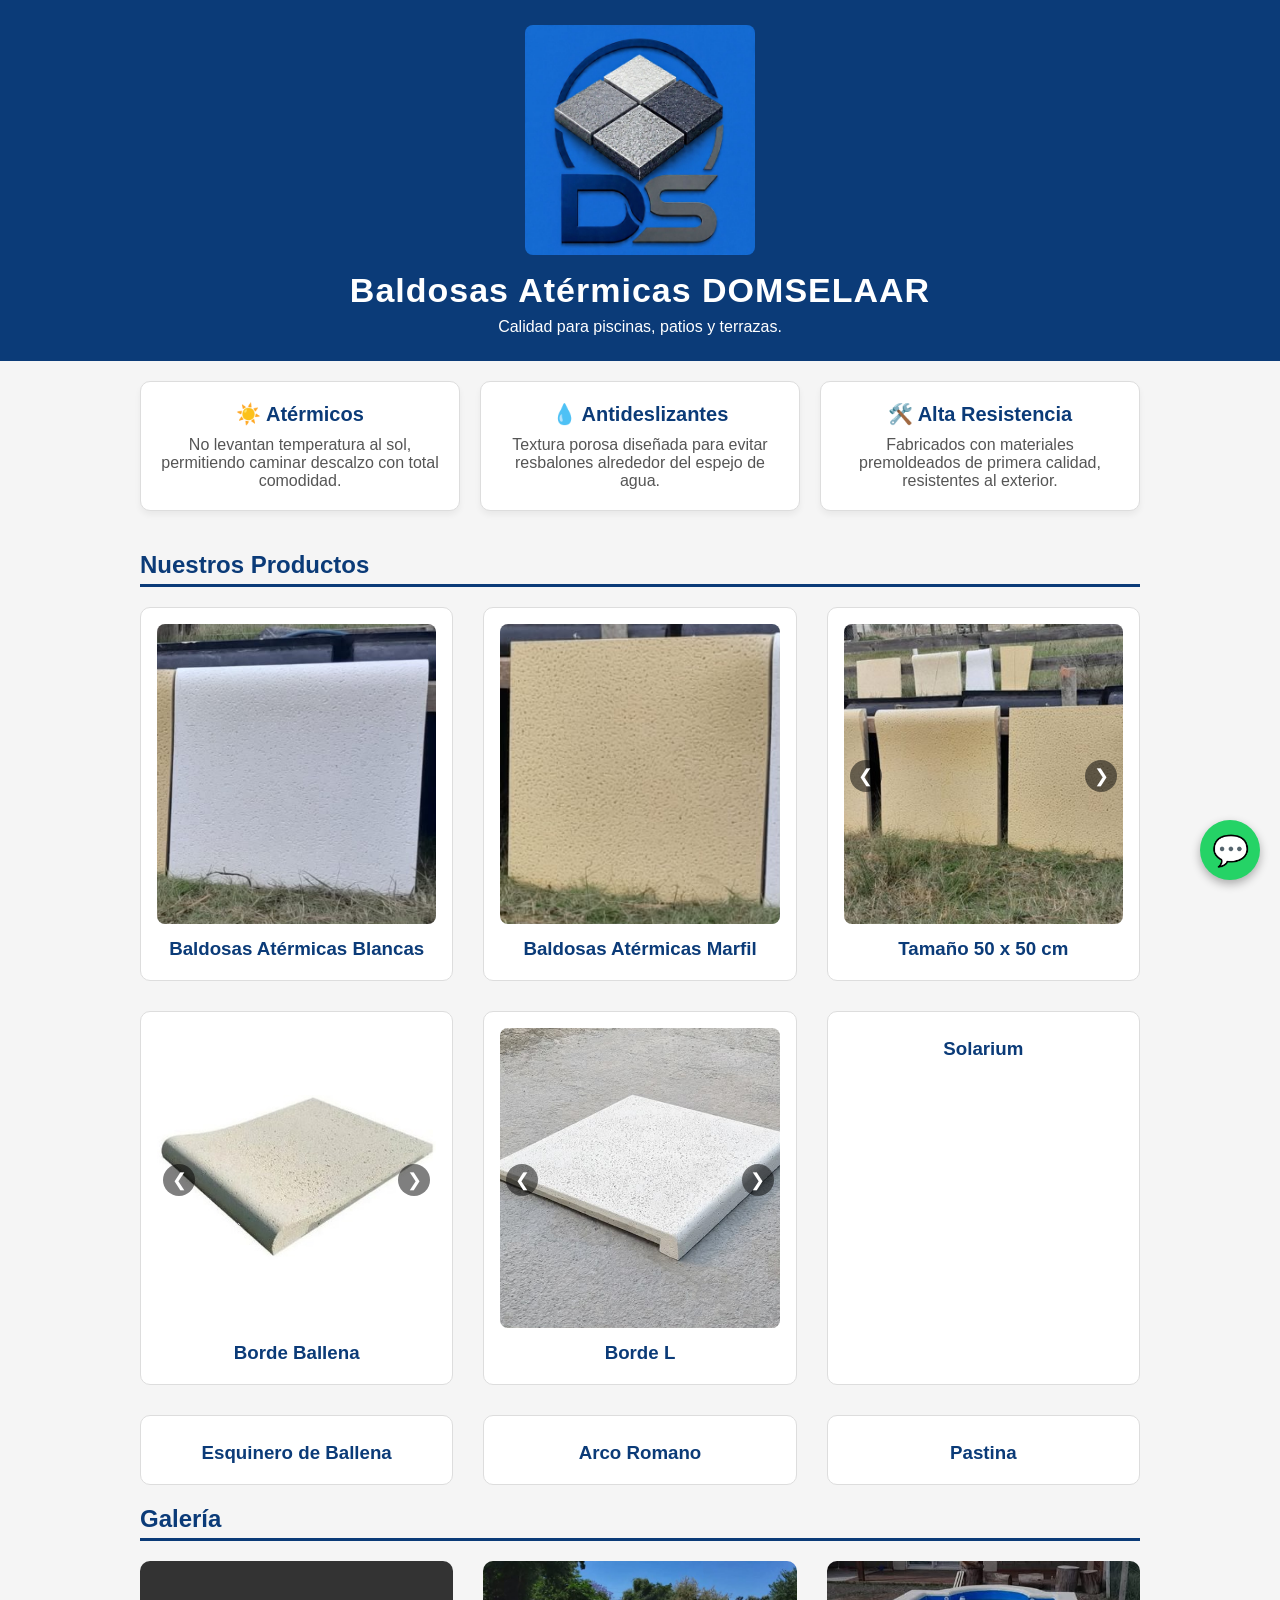
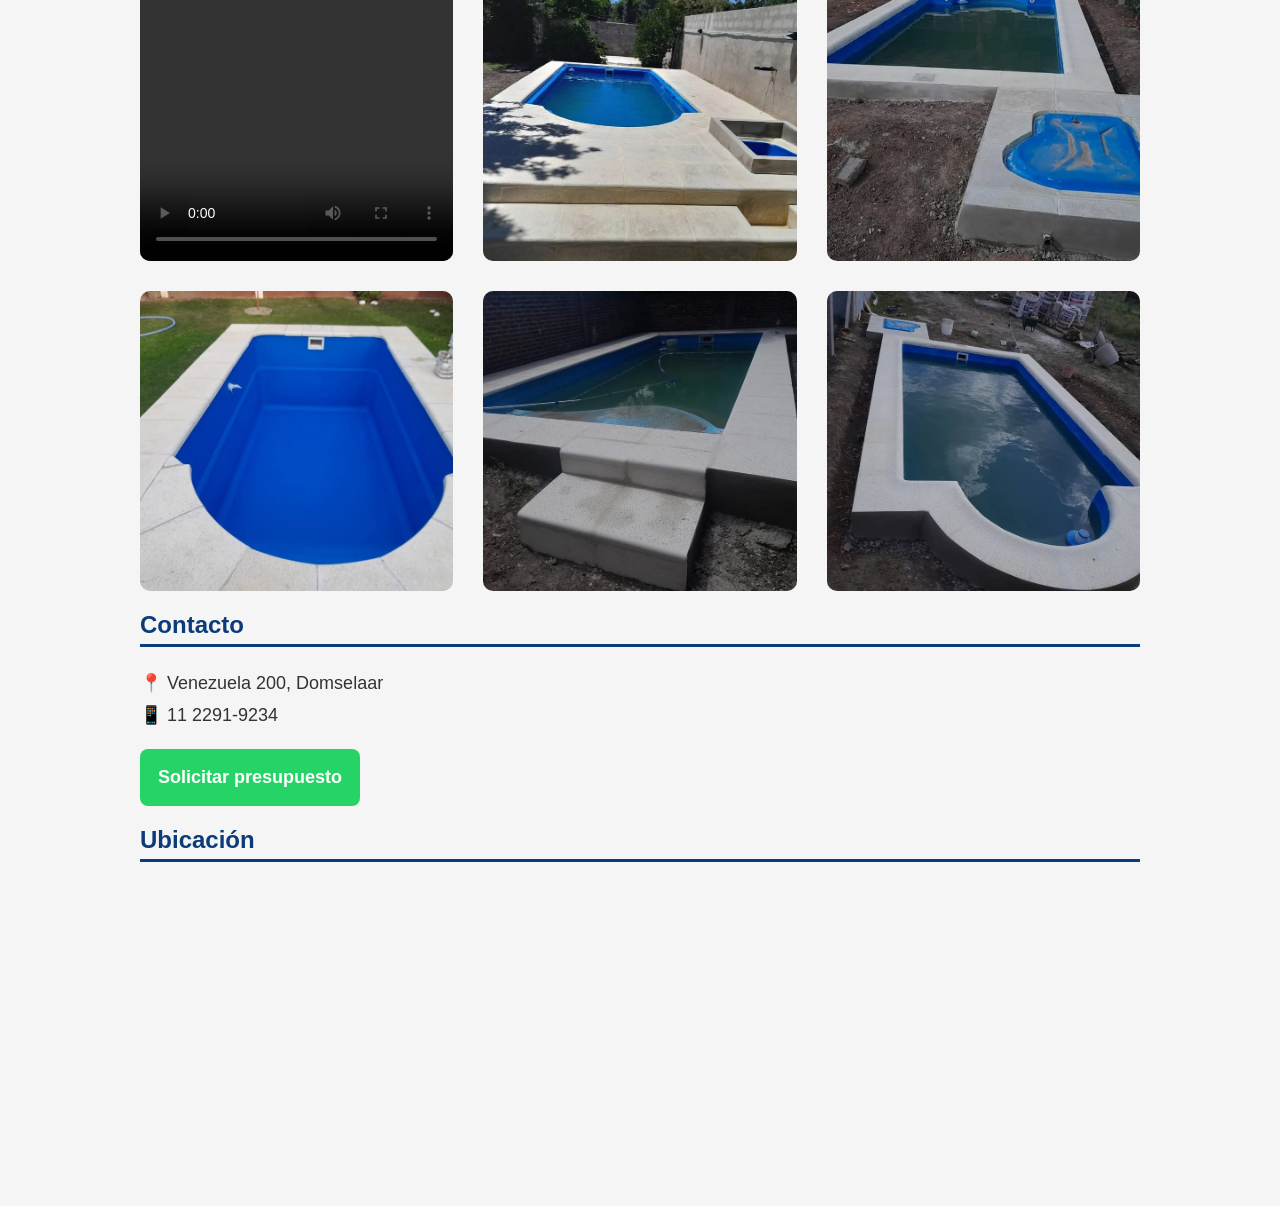
==== index.html @ a7b8232f "Primera version de la pagina de Domselaar" ====
<!DOCTYPE html>
<html lang="es">
<head>
  <meta charset="UTF-8">
  <meta name="viewport" content="width=device-width, initial-scale=1.0">
  <title>Baldosas Atérmicas DOMSELAAR</title>
  <style>
    body { font-family: Arial, sans-serif; margin: 0; background: #f5f5f5; color: #333; }
    header { background: #0b3b78; color: #fff; text-align: center; padding: 25px; }
    header img { max-width: 300px; max-height: 230px; width: auto; height: auto; object-fit: contain; border-radius: 8px; }
    h1 { margin: 12px 0 4px; font-size: 34px; letter-spacing: 1px; }
    header p { margin: 8px 0 0; }
    .wrap { max-width: 1000px; margin: auto; padding: 20px; }
    .gal img, .gal video { width: 100%; height: 300px; object-fit: cover; border-radius: 10px; }
    .gal { display: grid; grid-template-columns: repeat(auto-fit, minmax(250px, 1fr)); gap: 30px; }
    h2 { color: #0b3b78; border-bottom: 3px solid #0b3b78; padding-bottom: 5px; }
    .btn { background: #25D366; color: #fff; padding: 12px 18px; border-radius: 8px; text-decoration: none; font-weight: bold; display: inline-block; }
    .btn:hover { background: #1da851; }
    .wa { position: fixed; right: 20px; bottom: 20px; background: #25D366; color: #fff; width: 60px; height: 60px; border-radius: 50%; display: flex; align-items: center; justify-content: center; text-decoration: none; font-size: 30px; box-shadow: 0 4px 10px rgba(0,0,0,0.3); }
    iframe { width: 100%; height: 300px; border: 0; border-radius: 10px; }
    .contacto p { font-size: 18px; line-height: 1.8; }
    .productos { display: grid; grid-template-columns: repeat(auto-fit, minmax(240px, 1fr)); gap: 30px; }
    .producto { background: #fff; border: 1px solid #ddd; border-radius: 10px; padding: 16px; text-align: center; }
    .producto img.foto, .producto .fotos img, .producto .carrusel img { width: 100%; height: 300px; object-fit: cover; border-radius: 8px; }
    .carrusel { position: relative; margin-bottom: 8px; }
    .carrusel .prev, .carrusel .next { position: absolute; top: 50%; transform: translateY(-50%); background: rgba(0,0,0,.5); color: #fff; border: none; border-radius: 50%; width: 32px; height: 32px; cursor: pointer; font-size: 18px; line-height: 1; z-index: 2; }
    .carrusel .prev { left: 6px; }
    .carrusel .next { right: 6px; }
    .carrusel .prev:hover, .carrusel .next:hover { background: rgba(0,0,0,.75); }
    .producto h3 { margin: 10px 0 4px; color: #0b3b78; }
    .producto p { margin: 0; color: #666; }
    .features { display: grid; grid-template-columns: repeat(auto-fit, minmax(280px, 1fr)); gap: 20px; margin-bottom: 40px; }
    .feature { background: #fff; padding: 20px; border-radius: 10px; border: 1px solid #ddd; text-align: center; box-shadow: 0 4px 6px rgba(0,0,0,0.05); }
    .feature h3 { color: #0b3b78; margin-top: 0; margin-bottom: 10px; font-size: 20px; }
    .feature p { color: #555; margin: 0; font-size: 16px; }
  </style>
</head>
<body>
  <header>
    <img src="logo.jpg" alt="DOMSELAAR">
    <h1>Baldosas Atérmicas DOMSELAAR</h1>
    <p>Calidad para piscinas, patios y terrazas.</p>
  </header>

  <div class="wrap">
    <div class="features">
      <div class="feature">
        <h3>☀️ Atérmicos</h3>
        <p>No levantan temperatura al sol, permitiendo caminar descalzo con total comodidad.</p>
      </div>
      <div class="feature">
        <h3>💧 Antideslizantes</h3>
        <p>Textura porosa diseñada para evitar resbalones alrededor del espejo de agua.</p>
      </div>
      <div class="feature">
        <h3>🛠️ Alta Resistencia</h3>
        <p>Fabricados con materiales premoldeados de primera calidad, resistentes al exterior.</p>
      </div>
    </div>

    <h2>Nuestros Productos</h2>
    <div class="productos">
      <div class="producto">
        <img class="foto" src="blancas1.jpg" alt="Baldosas blancas">
        <h3>Baldosas Atérmicas Blancas</h3>
      </div>
      <div class="producto">
        <img class="foto" src="marfil1.jpg" alt="Baldosas marfil">
        <h3>Baldosas Atérmicas Marfil</h3>
      </div>
      <div class="producto">
        <div class="carrusel" data-fotos='["medida1.jpg","medida2.jpg","medida3.jpg"]'>
          <img src="medida1.jpg" alt="Tamaño 50 x 50 cm">
          <button class="prev" aria-label="Anterior">&#10094;</button>
          <button class="next" aria-label="Siguiente">&#10095;</button>
        </div>
        <h3>Tamaño 50 x 50 cm</h3>
      </div>
      <div class="producto">
        <div class="carrusel" data-fotos='["ballena1.jpg","ballena2.jpg","n03_rec.jpg"]'>
          <img src="ballena1.jpg" alt="Borde ballena" style="object-fit: contain; background: #fff;">
          <button class="prev" aria-label="Anterior">&#10094;</button>
          <button class="next" aria-label="Siguiente">&#10095;</button>
        </div>
        <h3>Borde Ballena</h3>
      </div>
      <div class="producto">
        <div class="carrusel" data-fotos='["bordeL1.jpg","bordeL2.jpg","bordeL1 (2).jpg"]'>
          <img src="bordeL1.jpg" alt="Borde L">
          <button class="prev" aria-label="Anterior">&#10094;</button>
          <button class="next" aria-label="Siguiente">&#10095;</button>
        </div>
        <h3>Borde L</h3>
      </div>
      <div class="producto">
        <h3>Solarium</h3>
      </div>
      <div class="producto">
        <h3>Esquinero de Ballena</h3>
      </div>
      <div class="producto">
        <h3>Arco Romano</h3>
      </div>
      <div class="producto">
        <h3>Pastina</h3>
      </div>
    </div>

    <h2>Galería</h2>
    <div class="gal">
      <video src="video.mp4" controls></video>
      <img src="gal2.jpg" alt="Foto 2">
      <img src="gal3.jpg" alt="Foto 3">
      <img src="gal4.jpg" alt="Foto 4">
      <img src="gal5.jpg" alt="Foto 5">
      <img src="gal6.jpg" alt="Foto 6">
    </div>

    <h2>Contacto</h2>
    <div class="contacto">
      <p>📍 Venezuela 200, Domselaar<br>📱 11 2291-9234</p>
      <p><a class="btn" href="https://wa.me/5491122919234">Solicitar presupuesto</a></p>
    </div>

    <h2>Ubicación</h2>
    <iframe src="https://maps.google.com/maps?q=Venezuela%20200%20Domselaar&t=&z=15&ie=UTF8&iwloc=&output=embed" title="Ubicación"></iframe>
  </div>

  <a class="wa" href="https://wa.me/5491122919234">💬</a>

  <script>
    document.querySelectorAll('.carrusel').forEach(function (c) {
      var fotos = JSON.parse(c.getAttribute('data-fotos'));
      var img = c.querySelector('img');
      var i = 0;
      function show(k) { i = (k + fotos.length) % fotos.length; img.src = fotos[i]; }
      c.querySelector('.prev').onclick = function () { show(i - 1); };
      c.querySelector('.next').onclick = function () { show(i + 1); };
    });
  </script>
</body>
</html>
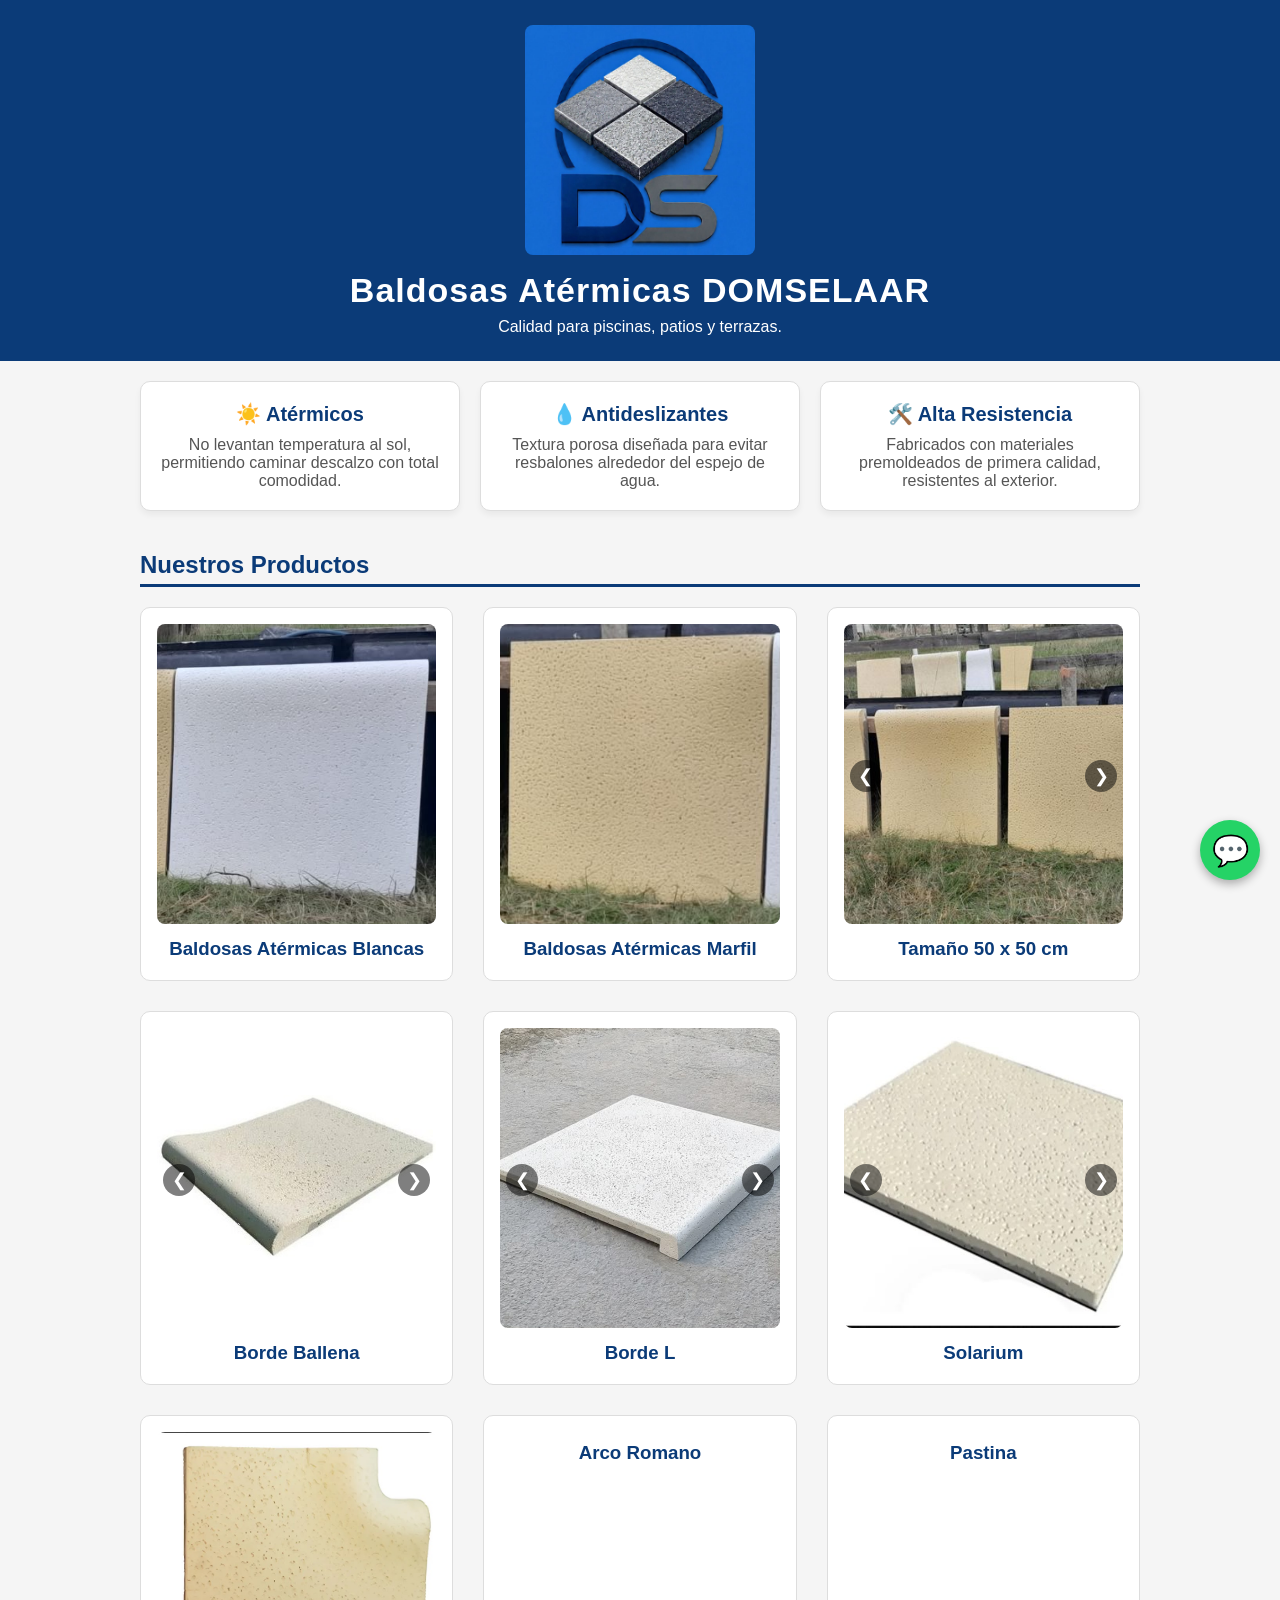
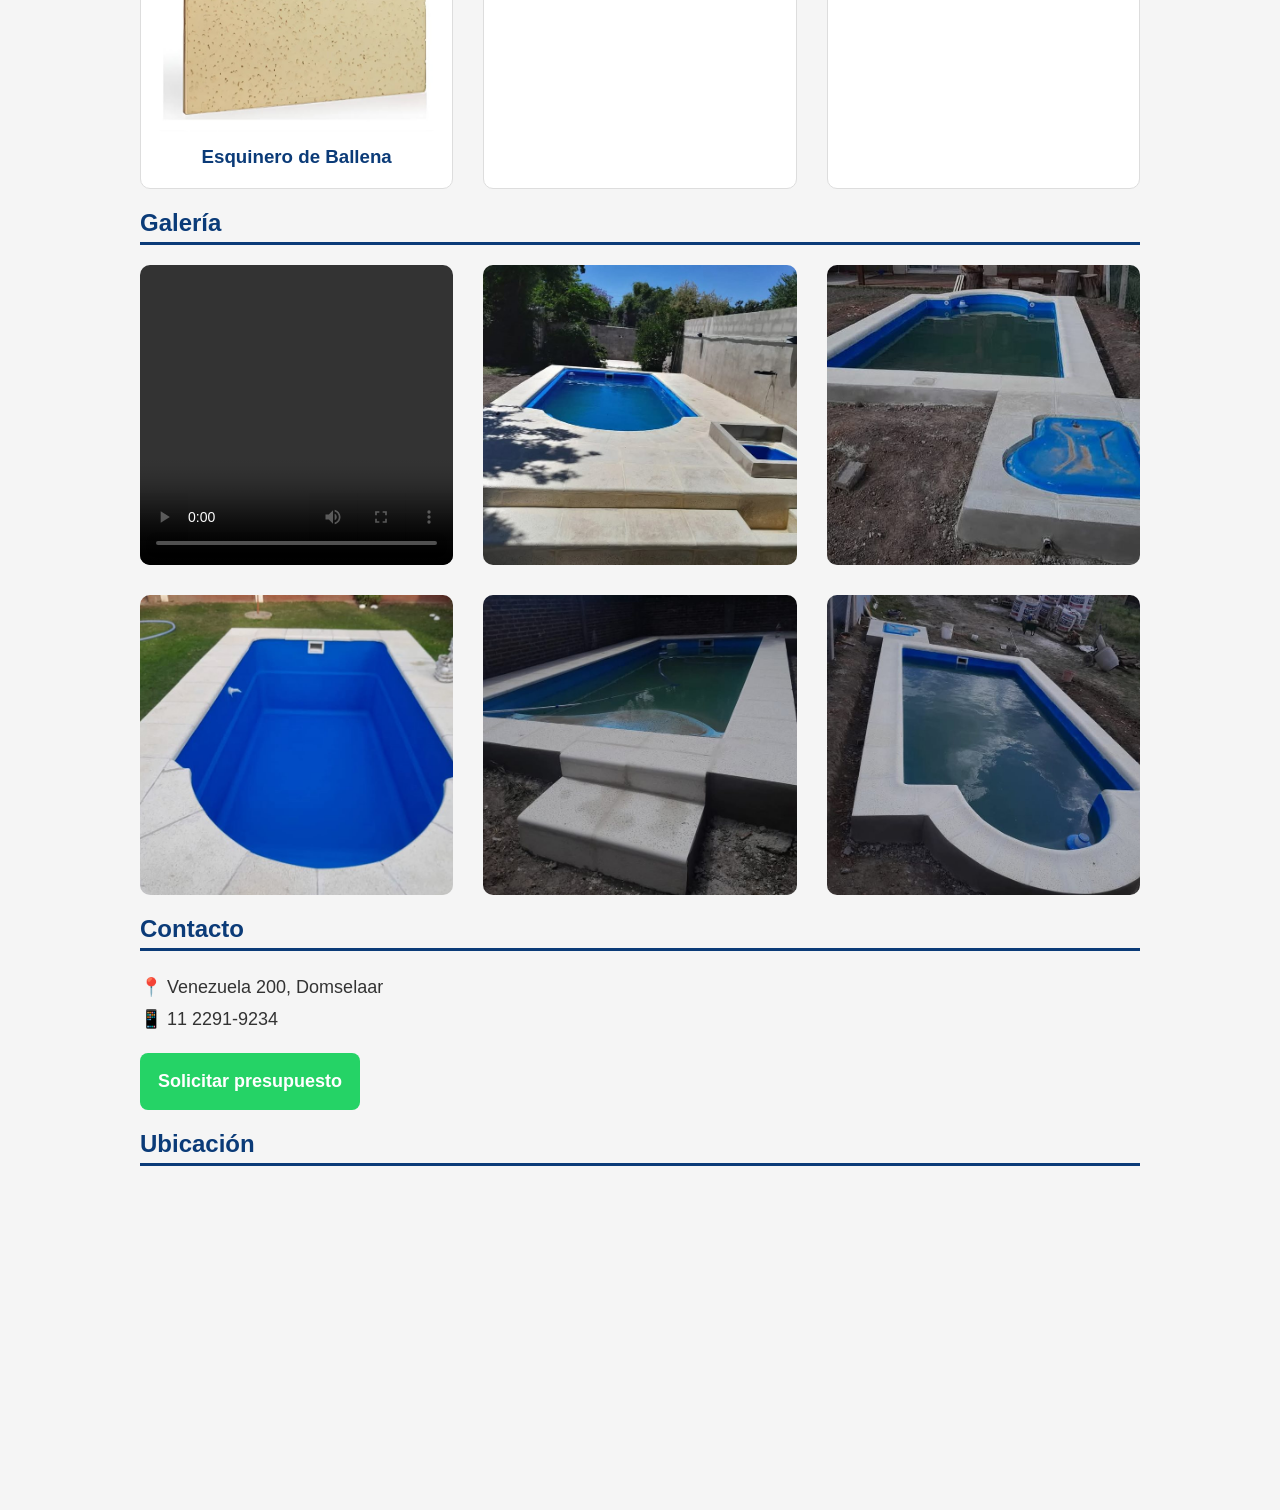
==== commit e966558e: "Agregadas fotos de Solarium y Esquinero de Ballena" ====
--- a/index.html
+++ b/index.html
@@ -3,7 +3,16 @@
 <head>
   <meta charset="UTF-8">
   <meta name="viewport" content="width=device-width, initial-scale=1.0">
-  <title>Baldosas Atérmicas DOMSELAAR</title>
+  <title>Baldosas Atérmicas DOMSELAAR | Piscinas y Solarium</title>
+  <meta name="description" content="Fábrica y venta de baldosas y bordes atermicos para piscinas, patios y terrazas en Domselaar. Calidad, antideslizantes y de alta resistencia.">
+  <meta name="keywords" content="baldosas, atermicas, bordes de pileta, solarium, piscinas, Domselaar, antideslizantes, ballena, borde L">
+  
+  <!-- Etiquetas para que se vea bien al compartir por WhatsApp o Facebook -->
+  <meta property="og:title" content="Baldosas Atérmicas DOMSELAAR">
+  <meta property="og:description" content="Calidad en bordes atermicos para piscinas y terrazas. Antideslizantes y resistentes.">
+  <meta property="og:image" content="https://miusuariohoy.github.io/domselaar/logo.jpg">
+  <meta property="og:url" content="https://miusuariohoy.github.io/domselaar/">
+  
   <style>
     body { font-family: Arial, sans-serif; margin: 0; background: #f5f5f5; color: #333; }
     header { background: #0b3b78; color: #fff; text-align: center; padding: 25px; }
@@ -93,9 +102,15 @@
         <h3>Borde L</h3>
       </div>
       <div class="producto">
+        <div class="carrusel" data-fotos='["sol1.jpeg","sol2.jpeg"]'>
+          <img src="sol1.jpeg" alt="Solarium">
+          <button class="prev" aria-label="Anterior">&#10094;</button>
+          <button class="next" aria-label="Siguiente">&#10095;</button>
+        </div>
         <h3>Solarium</h3>
       </div>
       <div class="producto">
+        <img class="foto" src="esqballena.jpeg" alt="Esquinero de Ballena">
         <h3>Esquinero de Ballena</h3>
       </div>
       <div class="producto">
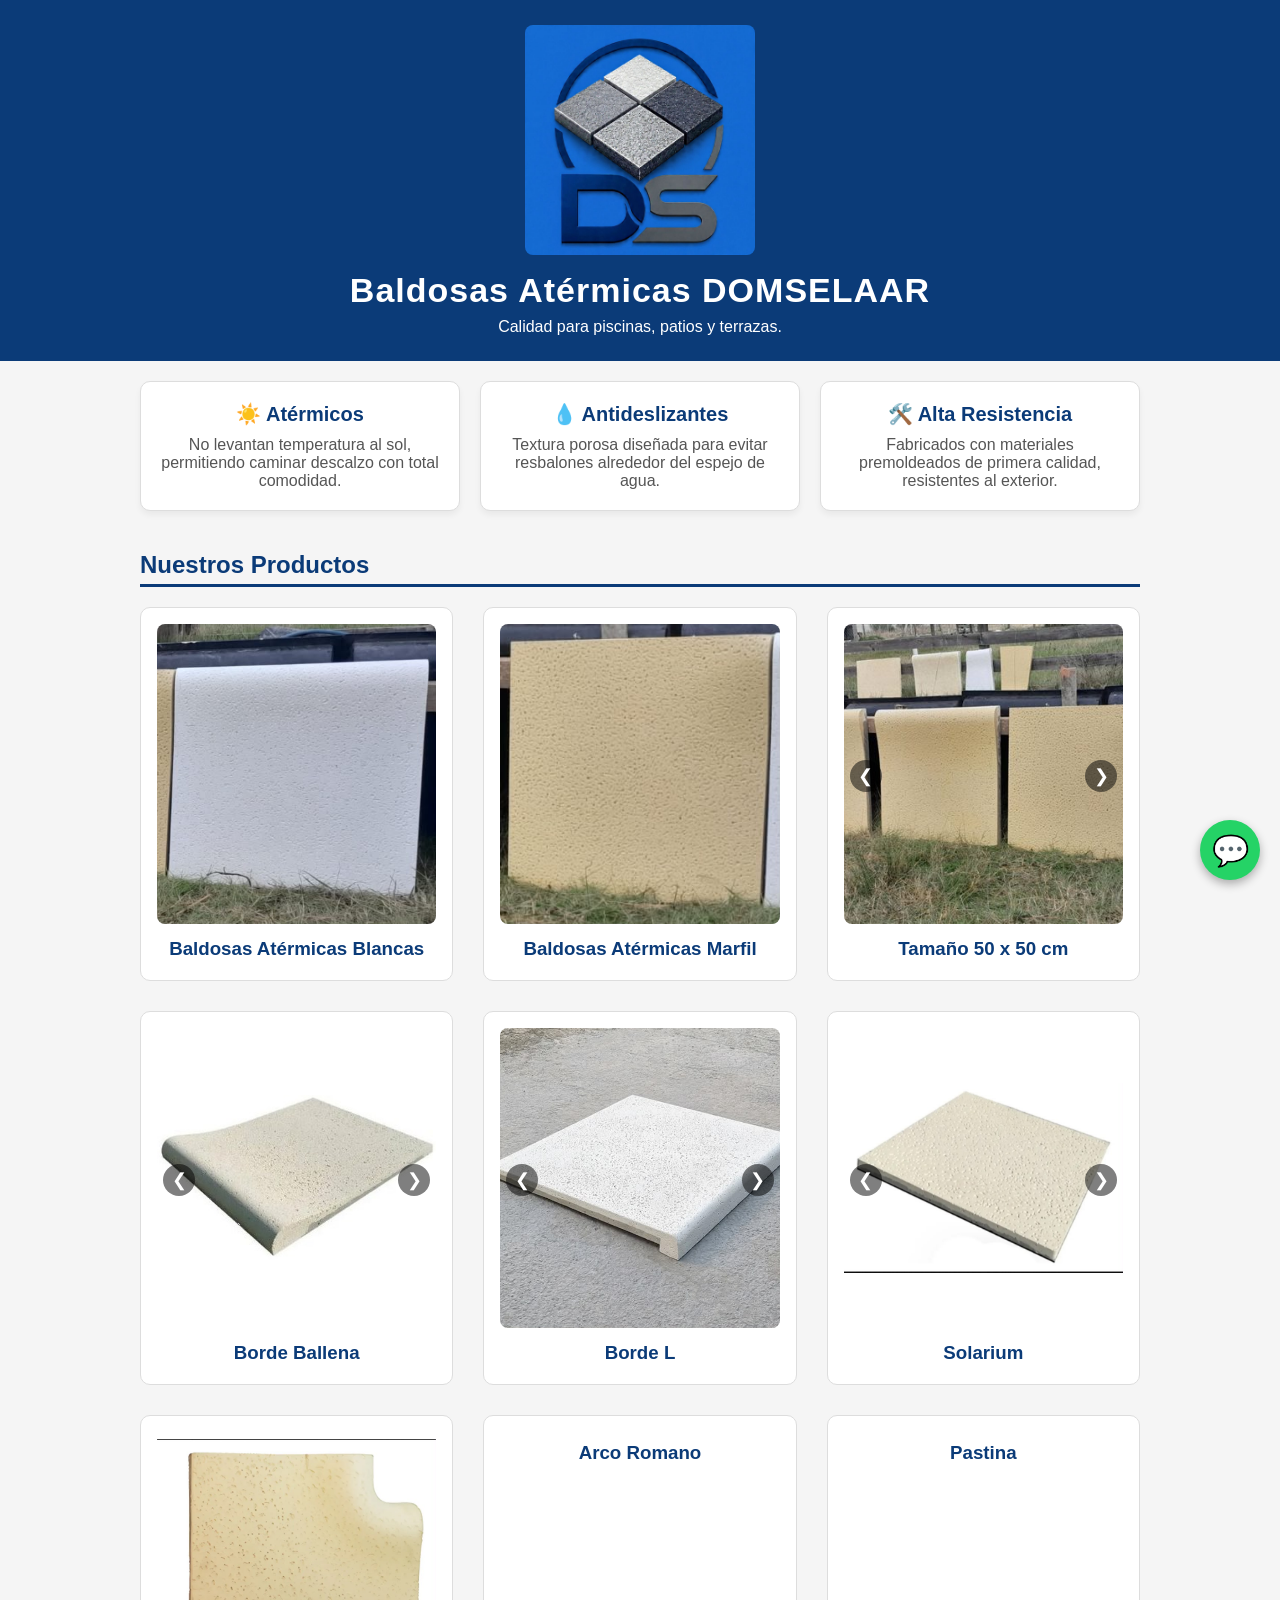
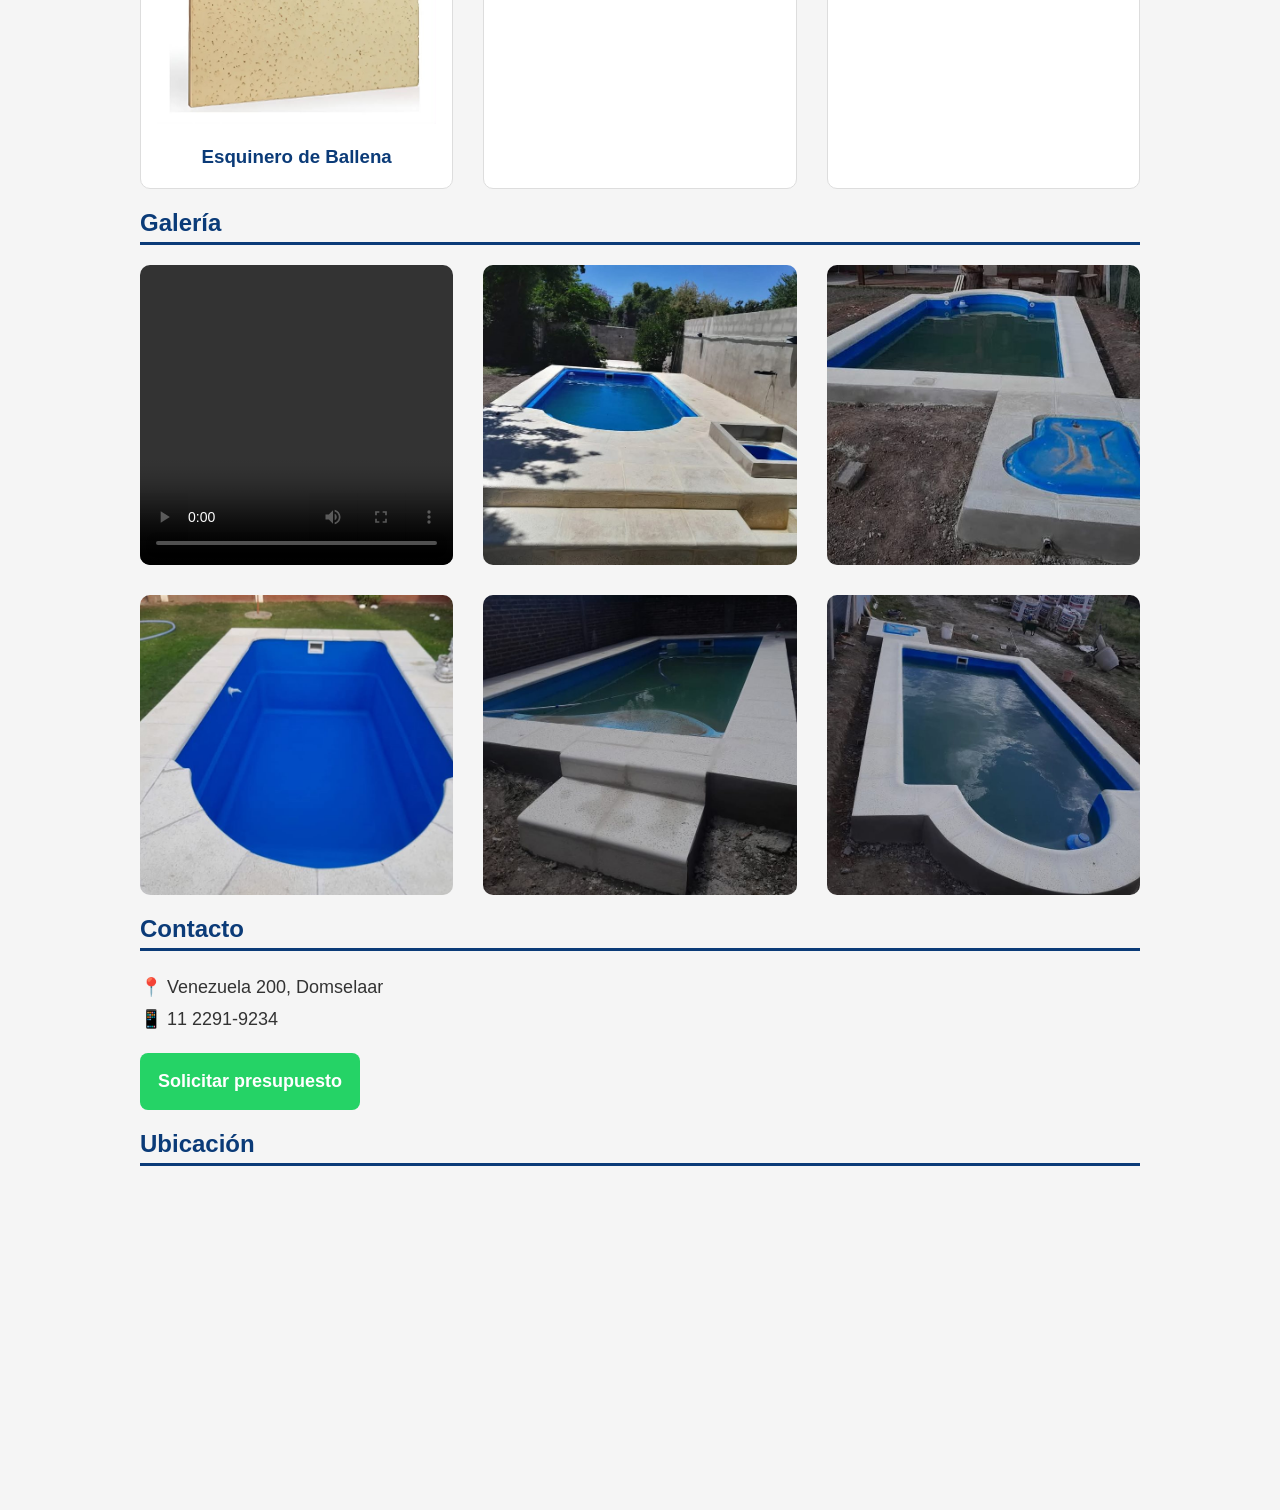
==== commit 2f232ccc: "Alejadas fotos de solarium y esquinero de ballena quitando linea negra" ====
--- a/index.html
+++ b/index.html
@@ -103,14 +103,14 @@
       </div>
       <div class="producto">
         <div class="carrusel" data-fotos='["sol1.jpeg","sol2.jpeg"]'>
-          <img src="sol1.jpeg" alt="Solarium">
+          <img src="sol1.jpeg" alt="Solarium" style="object-fit: contain; background: #fff; border: none;">
           <button class="prev" aria-label="Anterior">&#10094;</button>
           <button class="next" aria-label="Siguiente">&#10095;</button>
         </div>
         <h3>Solarium</h3>
       </div>
       <div class="producto">
-        <img class="foto" src="esqballena.jpeg" alt="Esquinero de Ballena">
+        <img class="foto" src="esqballena.jpeg" alt="Esquinero de Ballena" style="object-fit: contain; background: #fff; border: none;">
         <h3>Esquinero de Ballena</h3>
       </div>
       <div class="producto">
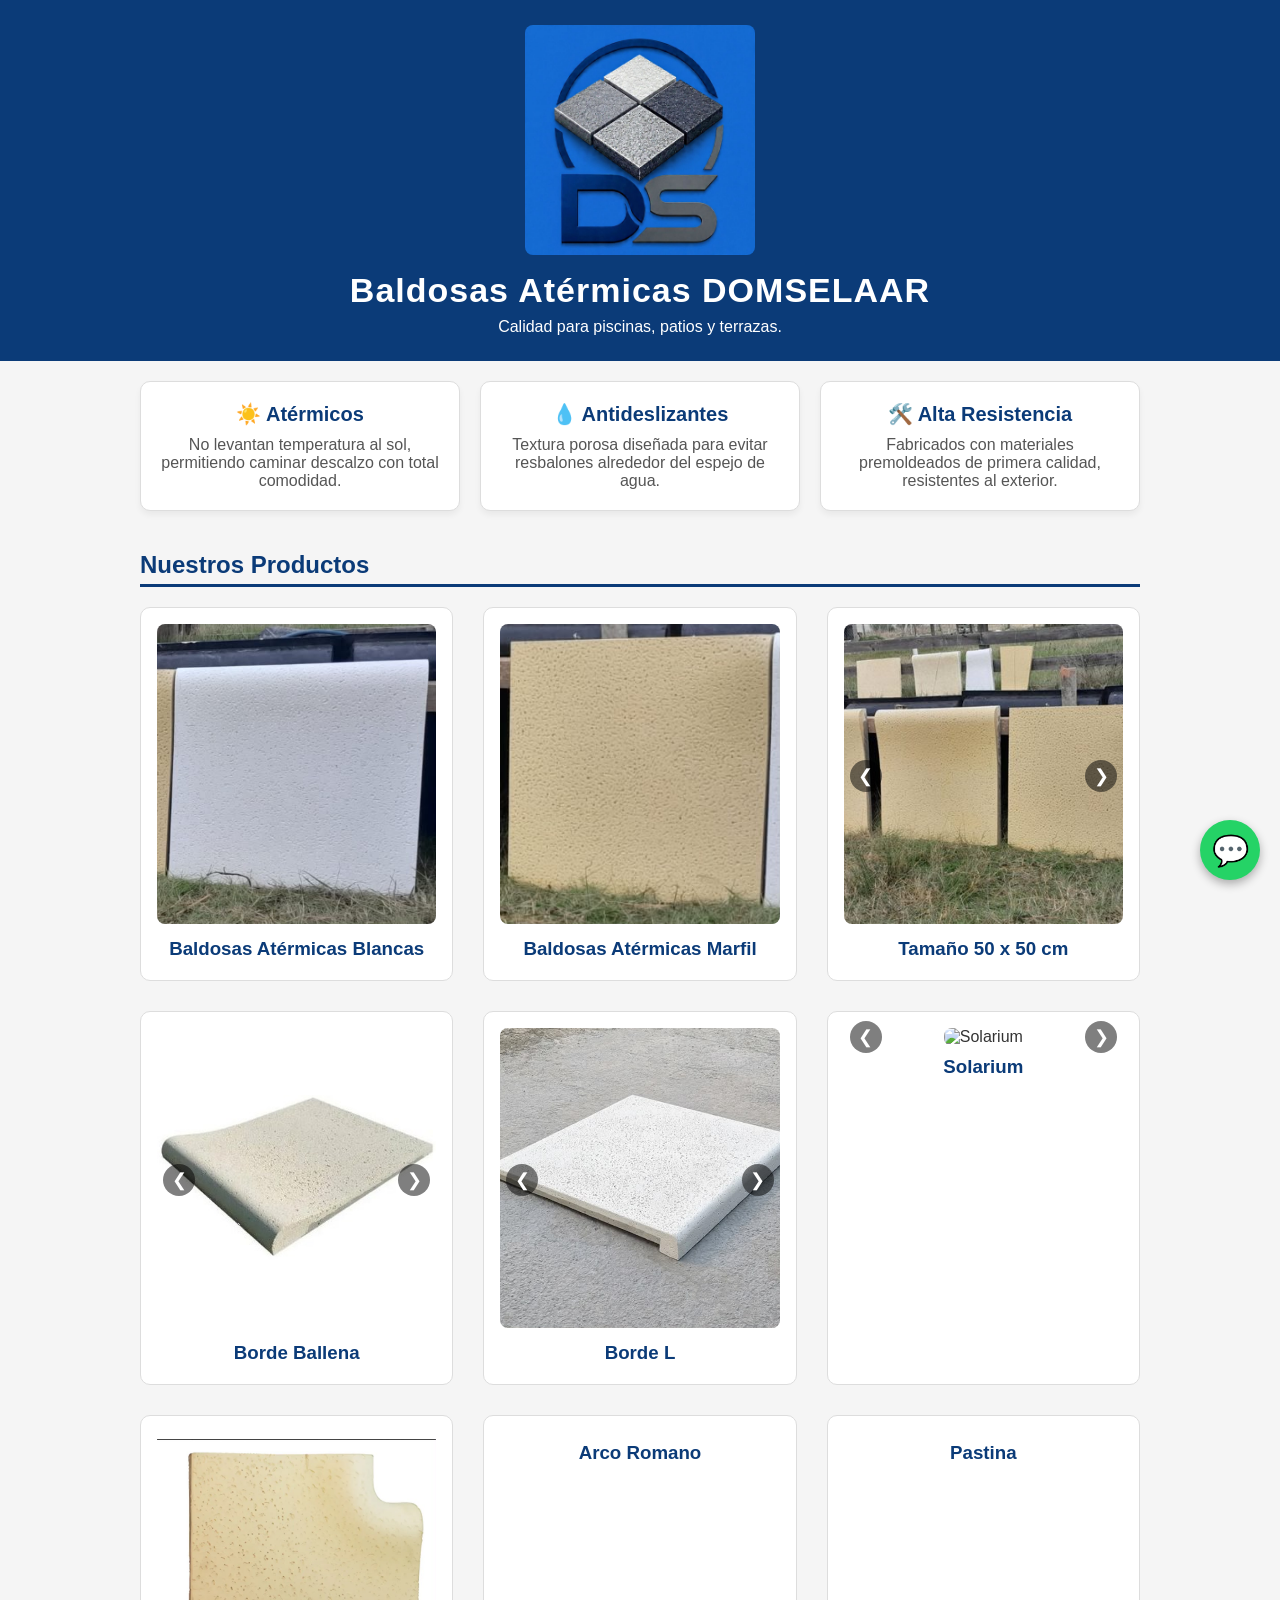
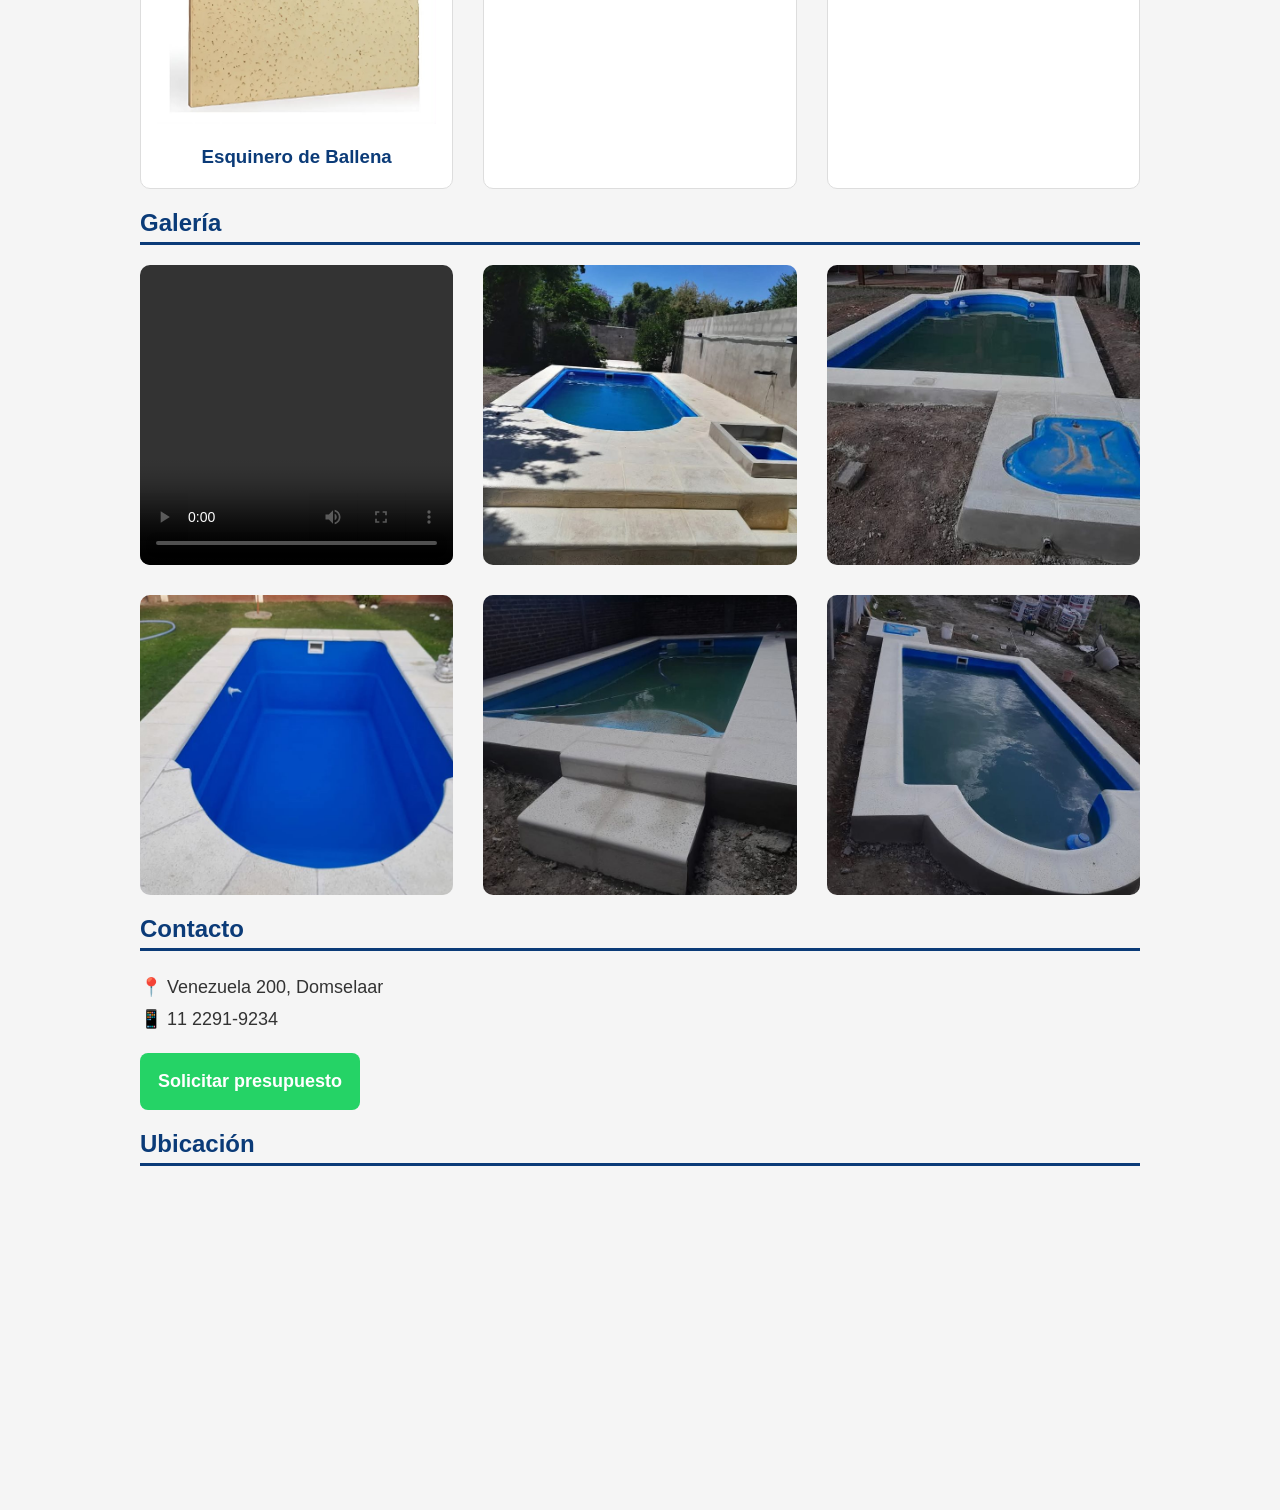
==== commit 5d6c2b93: "Cambiar sol1.jpeg por sol.jpeg en Solarium" ====
--- a/index.html
+++ b/index.html
@@ -102,8 +102,8 @@
         <h3>Borde L</h3>
       </div>
       <div class="producto">
-        <div class="carrusel" data-fotos='["sol1.jpeg","sol2.jpeg"]'>
-          <img src="sol1.jpeg" alt="Solarium" style="object-fit: contain; background: #fff; border: none;">
+        <div class="carrusel" data-fotos='["sol.jpeg","sol2.jpeg"]'>
+          <img src="sol.jpeg" alt="Solarium" style="object-fit: contain; background: #fff; border: none;">
           <button class="prev" aria-label="Anterior">&#10094;</button>
           <button class="next" aria-label="Siguiente">&#10095;</button>
         </div>
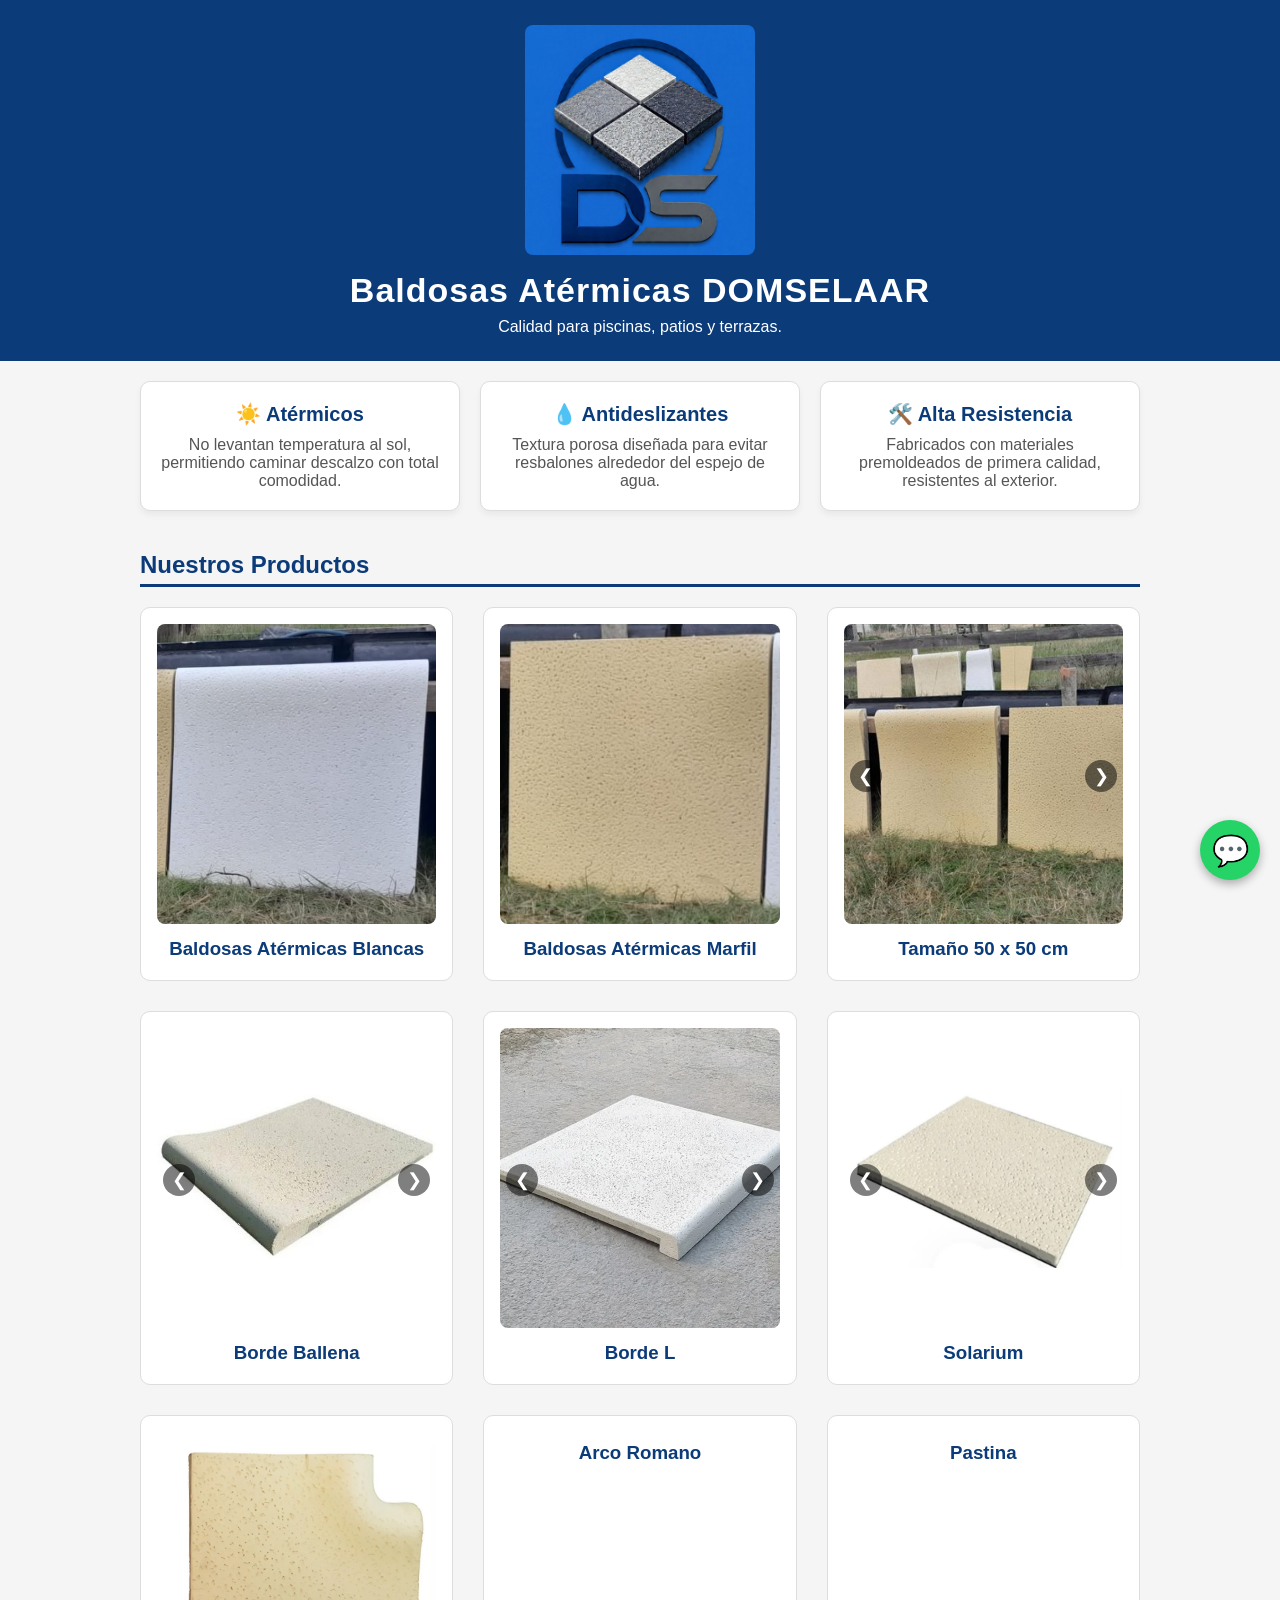
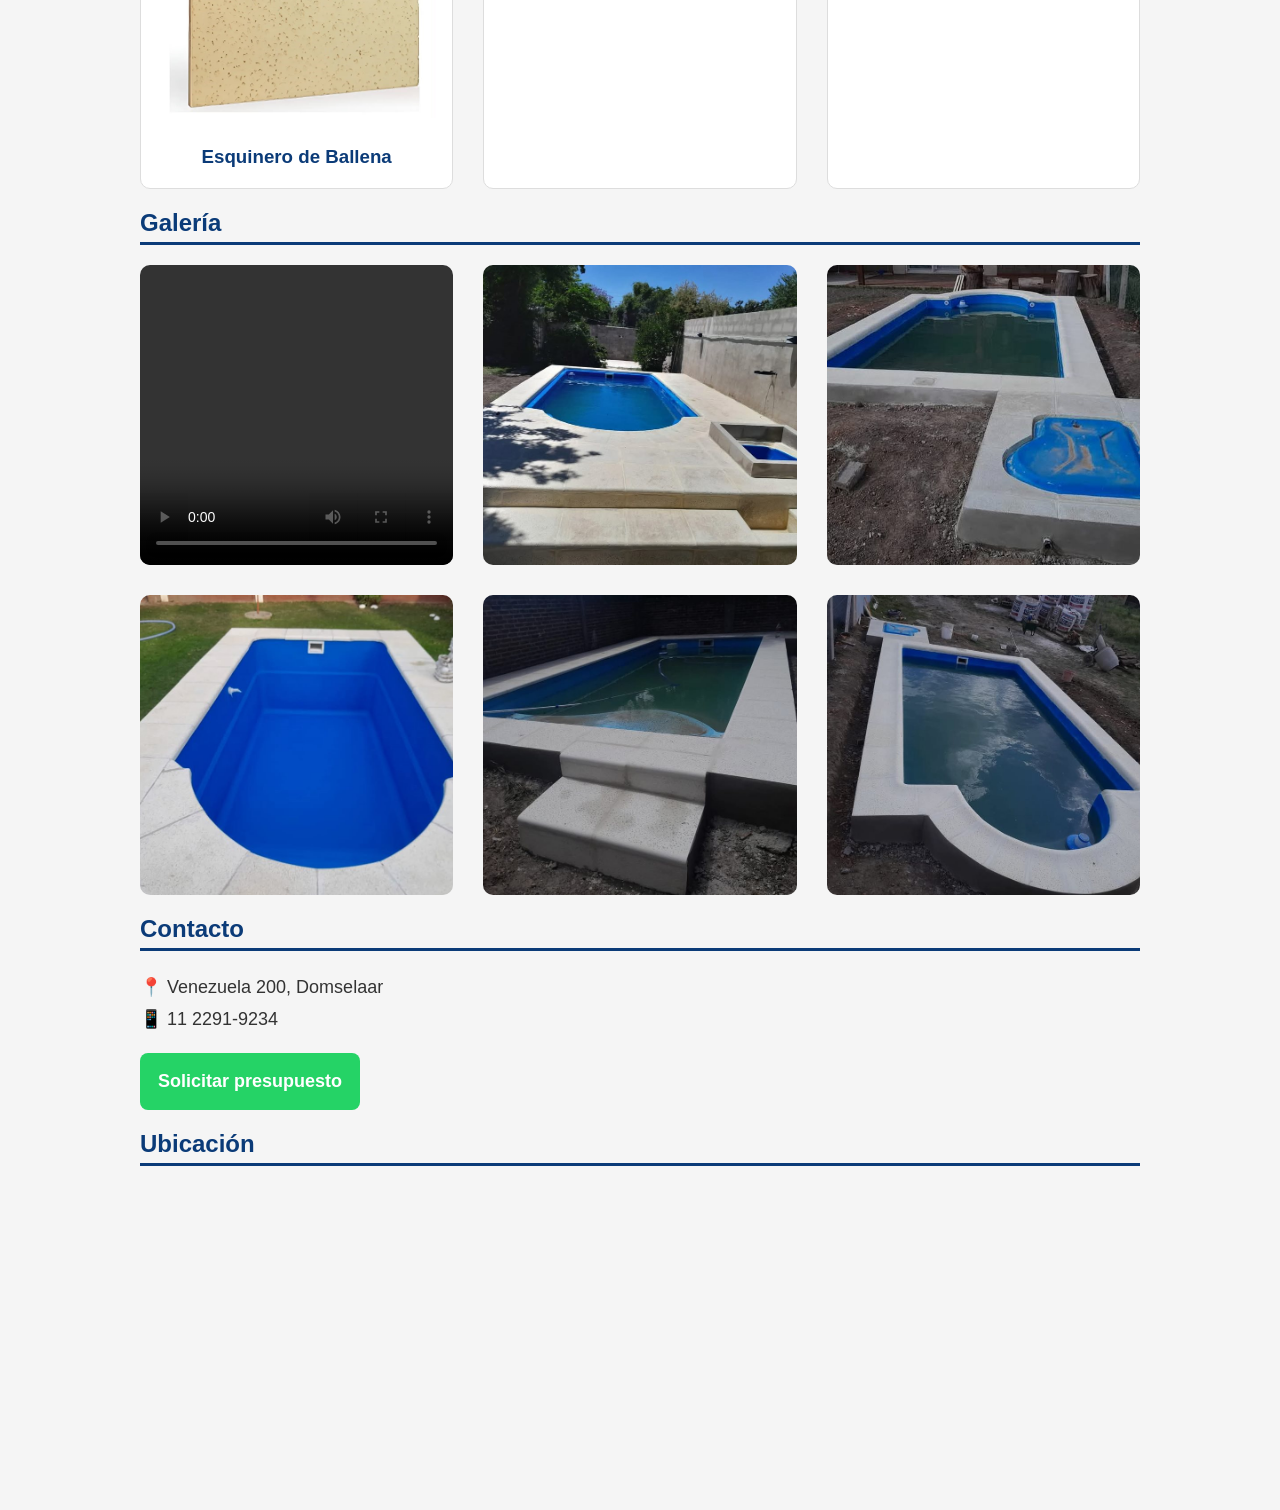
==== commit 1a60a588: "Volver a subir sol1 y esqballena editadas" ====
--- a/index.html
+++ b/index.html
@@ -102,8 +102,8 @@
         <h3>Borde L</h3>
       </div>
       <div class="producto">
-        <div class="carrusel" data-fotos='["sol.jpeg","sol2.jpeg"]'>
-          <img src="sol.jpeg" alt="Solarium" style="object-fit: contain; background: #fff; border: none;">
+        <div class="carrusel" data-fotos='["sol1.jpeg","sol2.jpeg"]'>
+          <img src="sol1.jpeg" alt="Solarium" style="object-fit: contain; background: #fff; border: none;">
           <button class="prev" aria-label="Anterior">&#10094;</button>
           <button class="next" aria-label="Siguiente">&#10095;</button>
         </div>
